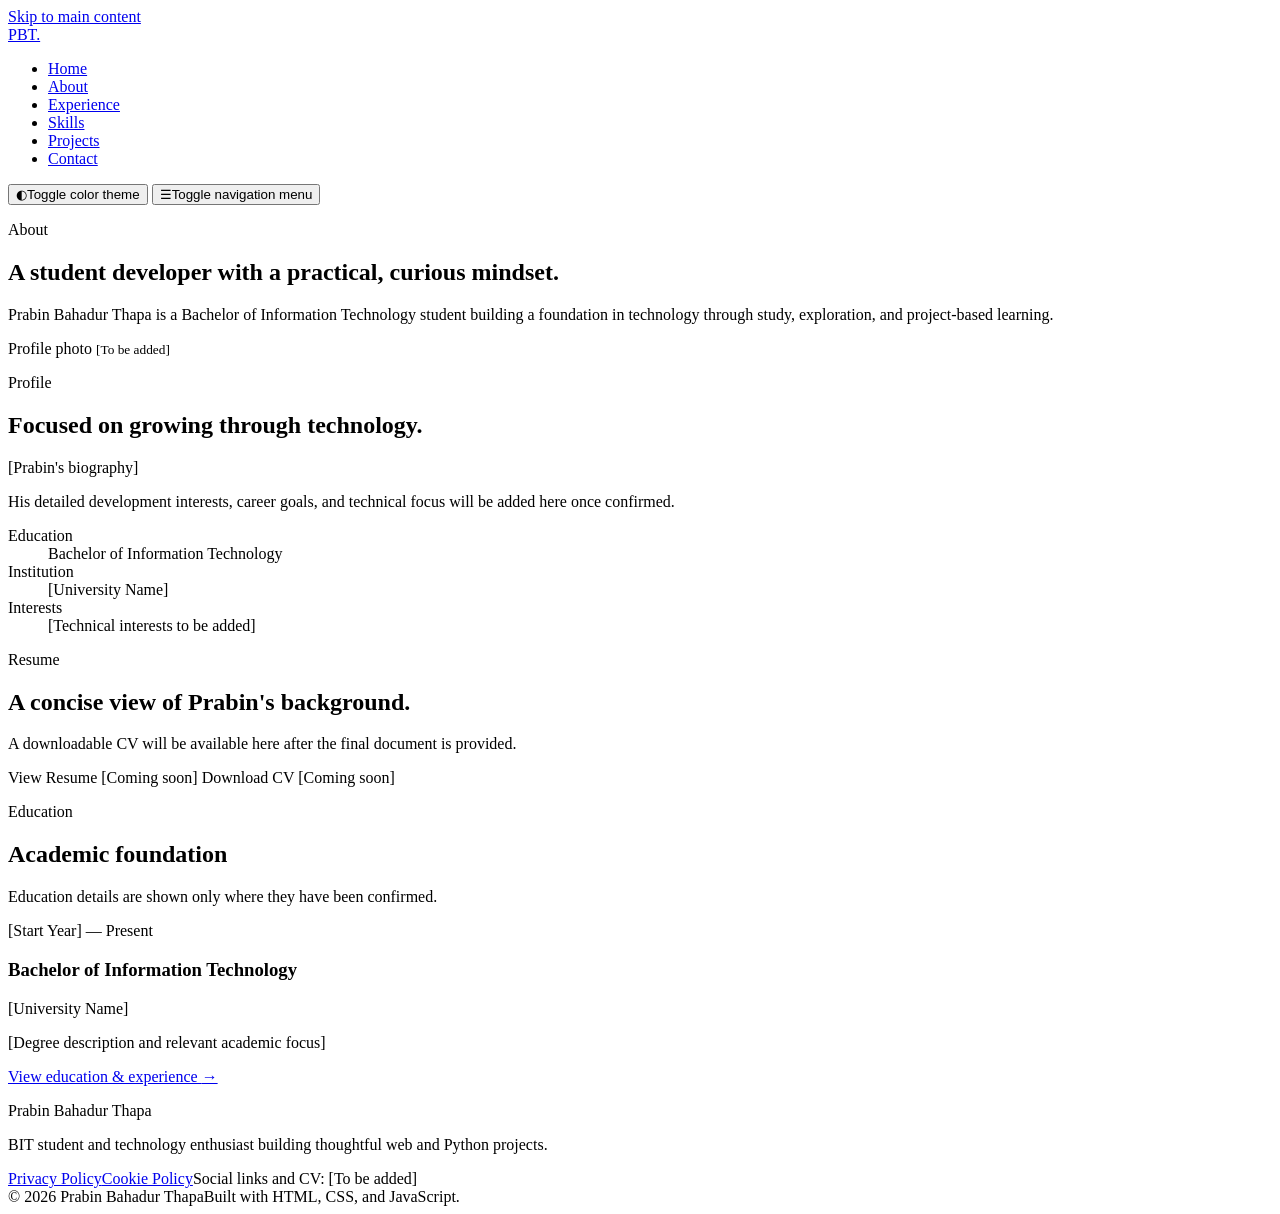
==== about.html @ 4b95089c "Add files via upload" ====
<!doctype html>
<html lang="en">
<head>
  <meta charset="utf-8">
  <meta name="viewport" content="width=device-width, initial-scale=1">
  <meta name="description" content="About Prabin Bahadur Thapa, a Bachelor of Information Technology student and technology enthusiast.">
  <title>About | Prabin Bahadur Thapa</title>
  <link rel="stylesheet" href="assets/css/style.css">
  <link rel="stylesheet" href="assets/css/responsive.css">
  <script src="assets/js/theme.js" defer></script>
  <script src="assets/js/main.js" defer></script>
</head>
<body>
  <a class="skip-link" href="#main-content">Skip to main content</a>

  <header class="site-header">
    <div class="container header__inner">
      <a class="site-brand" href="index.html" aria-label="Prabin Bahadur Thapa home page">PBT.</a>
      <nav class="primary-navigation" id="primary-navigation" aria-label="Primary navigation">
        <ul class="nav-list">
          <li><a class="nav-link" href="index.html">Home</a></li>
          <li><a class="nav-link" href="about.html" aria-current="page">About</a></li>
          <li><a class="nav-link" href="experience.html">Experience</a></li>
          <li><a class="nav-link" href="skills.html">Skills</a></li>
          <li><a class="nav-link" href="projects.php">Projects</a></li>
          <li><a class="nav-link" href="contact.html">Contact</a></li>
        </ul>
      </nav>
      <div class="header__actions">
        <button class="theme-toggle" type="button" aria-label="Switch to dark theme" aria-pressed="false">
          <span class="theme-toggle__icon" aria-hidden="true">◐</span><span class="visually-hidden">Toggle color theme</span>
        </button>
        <button class="menu-toggle" type="button" aria-controls="primary-navigation" aria-expanded="false">
          <span aria-hidden="true">☰</span><span class="visually-hidden">Toggle navigation menu</span>
        </button>
      </div>
    </div>
  </header>

  <main id="main-content" tabindex="-1">
    <section class="page-intro section">
      <div class="container">
        <p class="eyebrow">About</p>
        <h1>A student developer with a practical, curious mindset.</h1>
        <p>Prabin Bahadur Thapa is a Bachelor of Information Technology student building a foundation in technology through study, exploration, and project-based learning.</p>
      </div>
    </section>

    <section class="section section--alt" aria-labelledby="profile-title">
      <div class="container about-profile">
        <div class="profile-placeholder" role="img" aria-label="Profile photo placeholder for Prabin Bahadur Thapa">
          <span>Profile photo</span>
          <small>[To be added]</small>
        </div>
        <div>
          <div class="section-title">
            <p class="eyebrow">Profile</p>
            <h2 id="profile-title">Focused on growing through technology.</h2>
          </div>
          <div class="about-copy">
            <p>[Prabin's biography]</p>
            <p>His detailed development interests, career goals, and technical focus will be added here once confirmed.</p>
          </div>
          <dl class="profile-details">
            <div><dt>Education</dt><dd>Bachelor of Information Technology</dd></div>
            <div><dt>Institution</dt><dd>[University Name]</dd></div>
            <div><dt>Interests</dt><dd>[Technical interests to be added]</dd></div>
          </dl>
        </div>
      </div>
    </section>

    <section class="section" aria-labelledby="resume-title">
      <div class="container resume-panel">
        <div>
          <p class="eyebrow">Resume</p>
          <h2 id="resume-title">A concise view of Prabin's background.</h2>
          <p>A downloadable CV will be available here after the final document is provided.</p>
        </div>
        <div class="resume-panel__actions">
          <span class="button" aria-disabled="true">View Resume [Coming soon]</span>
          <span class="button button--secondary" aria-disabled="true">Download CV [Coming soon]</span>
        </div>
      </div>
    </section>

    <section class="section section--alt" aria-labelledby="education-summary-title">
      <div class="container">
        <div class="section-title">
          <p class="eyebrow">Education</p>
          <h2 id="education-summary-title">Academic foundation</h2>
          <p>Education details are shown only where they have been confirmed.</p>
        </div>
        <article class="card education-card">
          <div class="card__content">
            <p class="card__meta">[Start Year] — Present</p>
            <h3 class="card__title">Bachelor of Information Technology</h3>
            <p class="education-card__institution">[University Name]</p>
            <p>[Degree description and relevant academic focus]</p>
          </div>
        </article>
        <a class="button button--text" href="experience.html">View education & experience <span aria-hidden="true">→</span></a>
      </div>
    </section>
  </main>

  <footer class="site-footer">
    <div class="container footer__inner">
      <div><p class="footer__title">Prabin Bahadur Thapa</p><p class="footer__description">BIT student and technology enthusiast building thoughtful web and Python projects.</p></div>
      <nav class="footer__nav" aria-label="Footer navigation"><a href="privacy-policy.html">Privacy Policy</a><a href="cookie-policy.html">Cookie Policy</a><span class="text-muted">Social links and CV: [To be added]</span></nav>
      <div class="footer__bottom"><span>© <span id="current-year">2026</span> Prabin Bahadur Thapa</span><span>Built with HTML, CSS, and JavaScript.</span></div>
    </div>
  </footer>
</body>
</html>
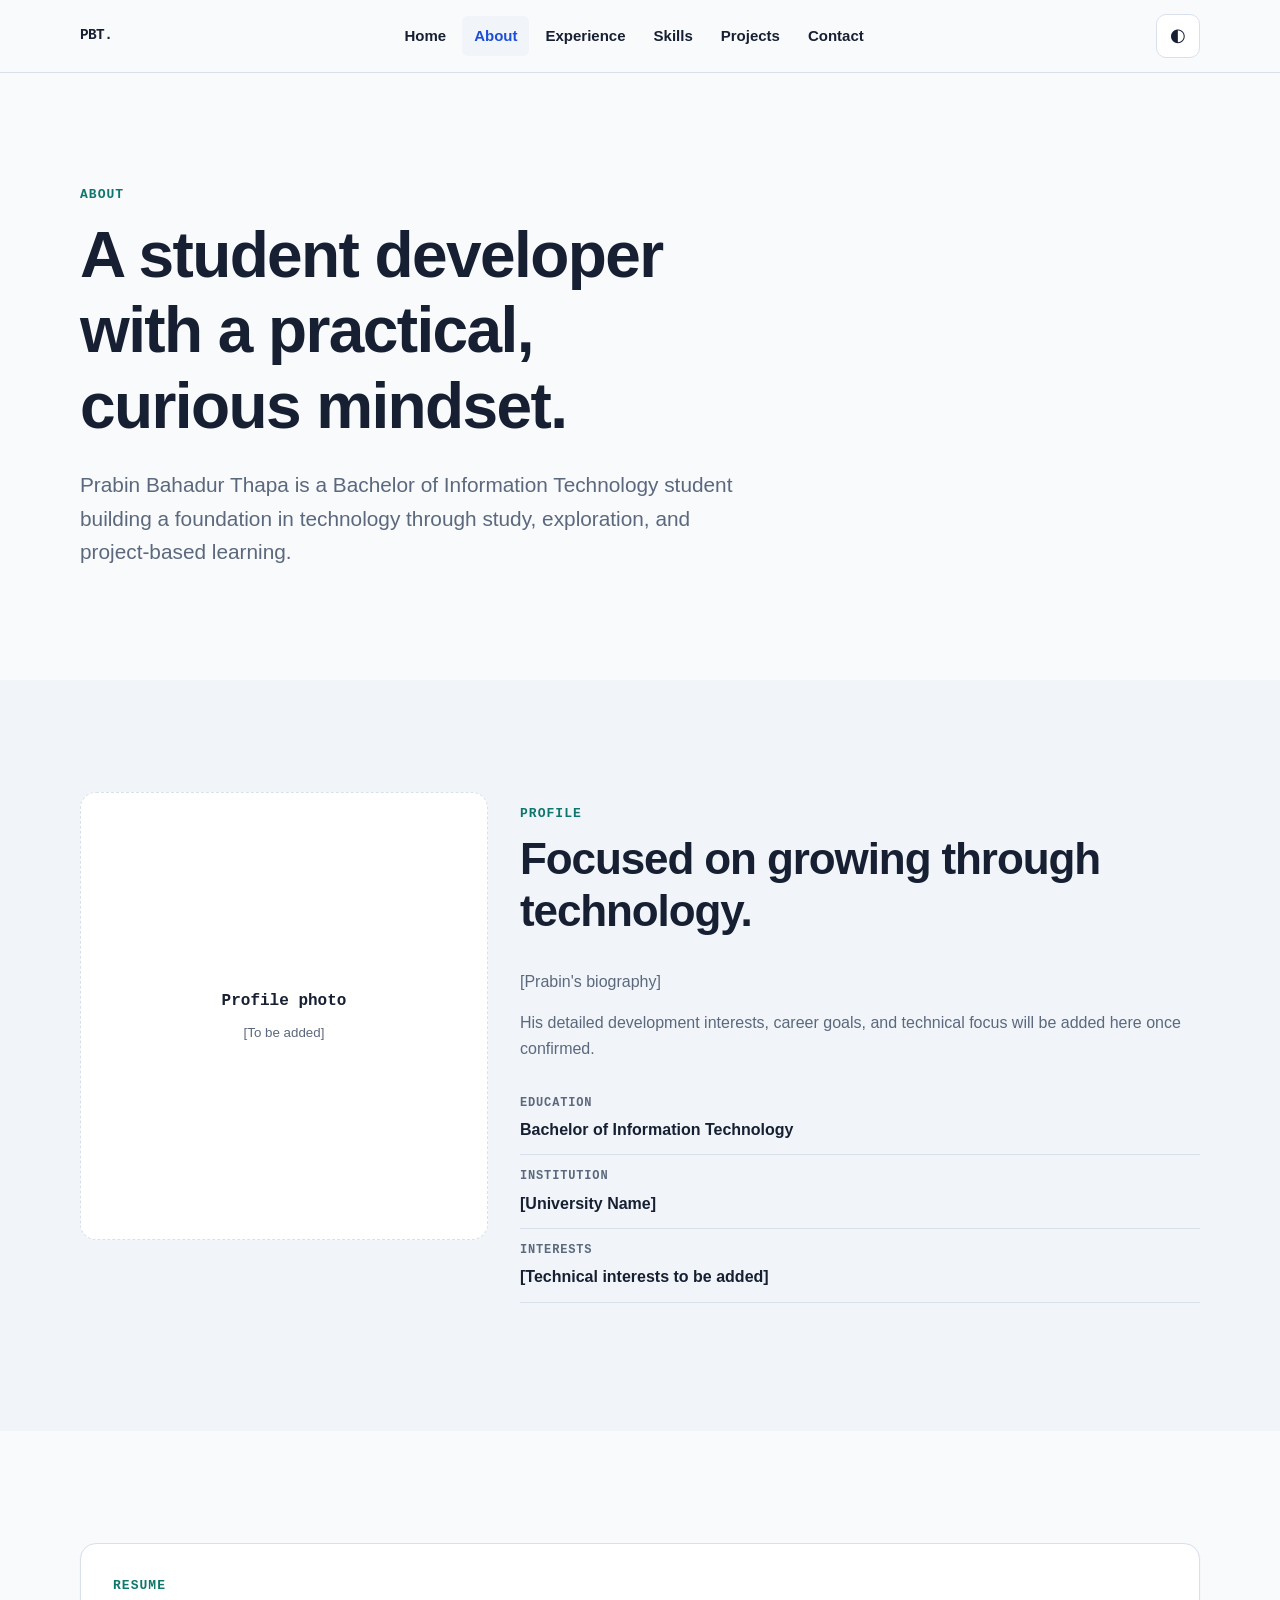
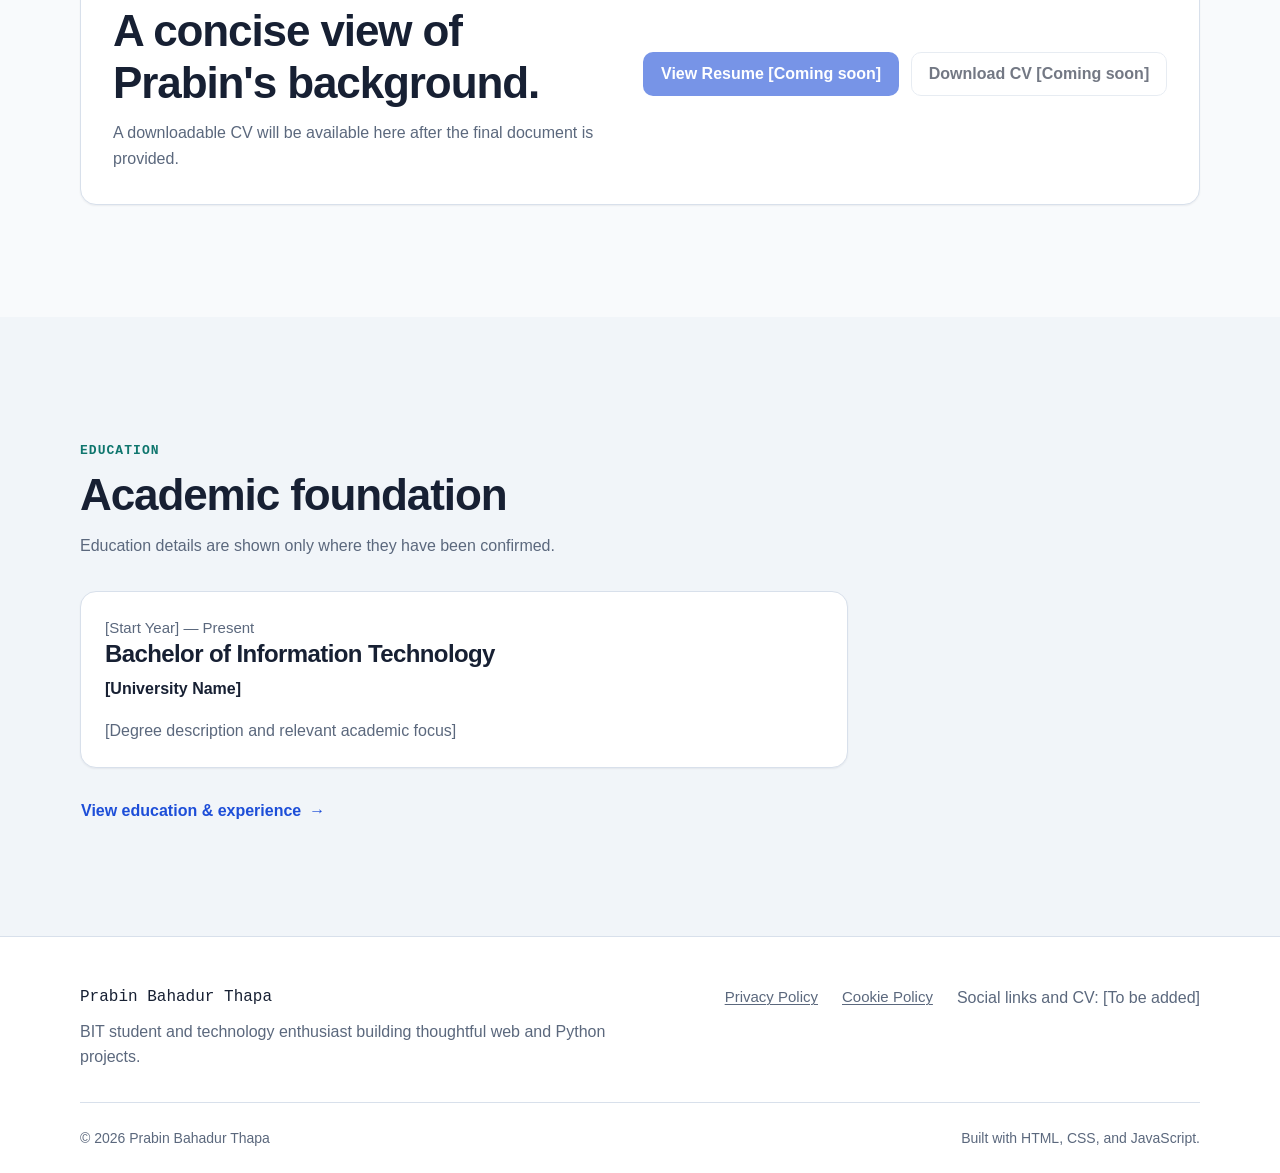
==== commit 631f5ae3: "Update asset links in about.html for simplicity" ====
--- a/about.html
+++ b/about.html
@@ -5,10 +5,10 @@
   <meta name="viewport" content="width=device-width, initial-scale=1">
   <meta name="description" content="About Prabin Bahadur Thapa, a Bachelor of Information Technology student and technology enthusiast.">
   <title>About | Prabin Bahadur Thapa</title>
-  <link rel="stylesheet" href="assets/css/style.css">
-  <link rel="stylesheet" href="assets/css/responsive.css">
-  <script src="assets/js/theme.js" defer></script>
-  <script src="assets/js/main.js" defer></script>
+  <link rel="stylesheet" href="style.css">
+  <link rel="stylesheet" href="responsive.css">
+  <script src="theme.js" defer></script>
+  <script src="main.js" defer></script>
 </head>
 <body>
   <a class="skip-link" href="#main-content">Skip to main content</a>
--- a/style.css
+++ b/style.css
@@ -0,0 +1,1362 @@
+/*
+ * Prabin Bahadur Thapa Portfolio
+ * Phase 1: shared design foundation
+ */
+
+/* =========================
+   Design tokens: light mode
+   ========================= */
+:root {
+  color-scheme: light;
+
+  --color-primary: #1d4ed8;
+  --color-primary-dark: #1e40af;
+  --color-accent: #0f766e;
+  --color-background: #f8fafc;
+  --color-surface: #ffffff;
+  --color-surface-alt: #f1f5f9;
+  --color-text: #172033;
+  --color-text-muted: #5b687d;
+  --color-border: #d8e0eb;
+  --color-focus: #f59e0b;
+  --color-success: #15803d;
+  --color-error: #b42318;
+  --color-warning: #b45309;
+  --color-cta-surface: #172033;
+  --color-cta-text: #f8fafc;
+  --color-cta-muted: #c6d1e1;
+
+  --font-primary: "Segoe UI", "Helvetica Neue", Arial, sans-serif;
+  --font-mono: "Cascadia Code", "Courier New", monospace;
+
+  --container-width: 1120px;
+  --container-wide: 1280px;
+  --radius-sm: 0.375rem;
+  --radius-md: 0.625rem;
+  --radius-lg: 1rem;
+
+  --shadow-sm: 0 1px 2px rgb(15 23 42 / 0.06);
+  --shadow-md: 0 8px 20px rgb(15 23 42 / 0.08);
+  --shadow-lg: 0 18px 42px rgb(15 23 42 / 0.12);
+
+  --space-2xs: 0.25rem;
+  --space-xs: 0.5rem;
+  --space-sm: 0.75rem;
+  --space-md: 1rem;
+  --space-lg: 1.5rem;
+  --space-xl: 2rem;
+  --space-2xl: 3rem;
+  --space-3xl: 4.5rem;
+
+  --transition-fast: 160ms ease;
+  --transition-normal: 240ms ease;
+}
+
+/* A saved user choice can be applied with data-theme on the html element. */
+[data-theme="dark"] {
+  color-scheme: dark;
+  --color-primary: #7da4ff;
+  --color-primary-dark: #a9c0ff;
+  --color-accent: #4fd1c5;
+  --color-background: #0e1726;
+  --color-surface: #152236;
+  --color-surface-alt: #1c2b42;
+  --color-text: #edf3ff;
+  --color-text-muted: #aab8cc;
+  --color-border: #30425d;
+  --color-focus: #fbbf24;
+  --color-success: #6ee7a1;
+  --color-error: #fca5a5;
+  --color-warning: #fcd34d;
+  --color-cta-surface: #091424;
+  --color-cta-text: #edf3ff;
+  --color-cta-muted: #aab8cc;
+  --shadow-sm: 0 1px 2px rgb(0 0 0 / 0.22);
+  --shadow-md: 0 8px 20px rgb(0 0 0 / 0.25);
+  --shadow-lg: 0 18px 42px rgb(0 0 0 / 0.35);
+}
+
+/* Use the operating-system preference until a manual theme is selected. */
+@media (prefers-color-scheme: dark) {
+  :root:not([data-theme="light"]) {
+    color-scheme: dark;
+    --color-primary: #7da4ff;
+    --color-primary-dark: #a9c0ff;
+    --color-accent: #4fd1c5;
+    --color-background: #0e1726;
+    --color-surface: #152236;
+    --color-surface-alt: #1c2b42;
+    --color-text: #edf3ff;
+    --color-text-muted: #aab8cc;
+    --color-border: #30425d;
+    --color-focus: #fbbf24;
+    --color-success: #6ee7a1;
+    --color-error: #fca5a5;
+    --color-warning: #fcd34d;
+    --color-cta-surface: #091424;
+    --color-cta-text: #edf3ff;
+    --color-cta-muted: #aab8cc;
+    --shadow-sm: 0 1px 2px rgb(0 0 0 / 0.22);
+    --shadow-md: 0 8px 20px rgb(0 0 0 / 0.25);
+    --shadow-lg: 0 18px 42px rgb(0 0 0 / 0.35);
+  }
+}
+
+/* =========================
+   Reset and base elements
+   ========================= */
+*,
+*::before,
+*::after {
+  box-sizing: border-box;
+}
+
+html {
+  scroll-behavior: smooth;
+}
+
+body,
+h1,
+h2,
+h3,
+h4,
+p,
+ul,
+ol,
+figure,
+blockquote {
+  margin: 0;
+}
+
+ul,
+ol {
+  padding: 0;
+}
+
+img,
+picture,
+svg {
+  display: block;
+  max-width: 100%;
+}
+
+button,
+input,
+textarea,
+select {
+  font: inherit;
+}
+
+button,
+select {
+  cursor: pointer;
+}
+
+body {
+  display: flex;
+  flex-direction: column;
+  min-width: 320px;
+  min-height: 100vh;
+  overflow-x: hidden;
+  background: var(--color-background);
+  color: var(--color-text);
+  font-family: var(--font-primary);
+  font-size: 1rem;
+  line-height: 1.6;
+  text-rendering: optimizeLegibility;
+  transition: background-color var(--transition-normal), color var(--transition-normal);
+}
+
+main {
+  flex: 1;
+}
+
+a {
+  color: var(--color-primary);
+  text-decoration-thickness: 0.09em;
+  text-underline-offset: 0.16em;
+}
+
+a:hover {
+  color: var(--color-primary-dark);
+}
+
+:focus-visible {
+  outline: 3px solid var(--color-focus);
+  outline-offset: 3px;
+}
+
+::selection {
+  background: var(--color-primary);
+  color: #ffffff;
+}
+
+/* =========================
+   Typography and layout
+   ========================= */
+h1,
+h2,
+h3,
+h4 {
+  color: var(--color-text);
+  font-weight: 700;
+  letter-spacing: -0.025em;
+  line-height: 1.18;
+}
+
+h1 {
+  font-size: clamp(2.25rem, 5vw, 4.5rem);
+}
+
+h2 {
+  font-size: clamp(1.75rem, 3.5vw, 2.75rem);
+}
+
+h3 {
+  font-size: clamp(1.25rem, 2.5vw, 1.5rem);
+}
+
+p,
+.text-muted {
+  color: var(--color-text-muted);
+}
+
+.eyebrow {
+  color: var(--color-accent);
+  font-family: var(--font-mono);
+  font-size: 0.8125rem;
+  font-weight: 700;
+  letter-spacing: 0.08em;
+  text-transform: uppercase;
+}
+
+.container {
+  width: min(100% - 2rem, var(--container-width));
+  margin-inline: auto;
+}
+
+.container--wide {
+  width: min(100% - 2rem, var(--container-wide));
+}
+
+.section {
+  padding-block: var(--space-3xl);
+}
+
+.section-title {
+  max-width: 44rem;
+  margin-bottom: var(--space-xl);
+}
+
+.section-title h2 {
+  margin-top: var(--space-xs);
+}
+
+.section-title p {
+  margin-top: var(--space-sm);
+}
+
+/* =========================
+   Global header and footer
+   ========================= */
+.skip-link {
+  position: fixed;
+  z-index: 100;
+  top: var(--space-sm);
+  left: var(--space-sm);
+  padding: var(--space-sm) var(--space-md);
+  border-radius: var(--radius-sm);
+  background: var(--color-text);
+  color: var(--color-surface);
+  font-weight: 700;
+  transform: translateY(-160%);
+}
+
+.skip-link:focus {
+  transform: translateY(0);
+}
+
+.site-header {
+  position: sticky;
+  z-index: 20;
+  top: 0;
+  border-bottom: 1px solid var(--color-border);
+  background: color-mix(in srgb, var(--color-background) 92%, transparent);
+  backdrop-filter: blur(12px);
+}
+
+.header__inner {
+  display: flex;
+  align-items: center;
+  justify-content: space-between;
+  min-height: 4.5rem;
+  gap: var(--space-md);
+}
+
+.site-brand {
+  color: var(--color-text);
+  font-family: var(--font-mono);
+  font-size: 0.9rem;
+  font-weight: 800;
+  letter-spacing: -0.04em;
+  text-decoration: none;
+  white-space: nowrap;
+}
+
+.site-brand:hover {
+  color: var(--color-primary);
+}
+
+.header__actions {
+  display: flex;
+  align-items: center;
+  gap: var(--space-xs);
+}
+
+.theme-toggle,
+.menu-toggle {
+  display: inline-grid;
+  width: 2.75rem;
+  min-height: 2.75rem;
+  place-items: center;
+  padding: 0;
+  border: 1px solid var(--color-border);
+  border-radius: var(--radius-md);
+  background: var(--color-surface);
+  color: var(--color-text);
+  transition: background-color var(--transition-fast), border-color var(--transition-fast), color var(--transition-fast);
+}
+
+.theme-toggle:hover,
+.menu-toggle:hover {
+  border-color: var(--color-primary);
+  background: var(--color-surface-alt);
+  color: var(--color-primary);
+}
+
+.theme-toggle__icon {
+  font-size: 1.1rem;
+  line-height: 1;
+}
+
+.primary-navigation {
+  display: none;
+  position: absolute;
+  top: calc(100% + 1px);
+  right: 0;
+  left: 0;
+  padding: var(--space-md);
+  border-bottom: 1px solid var(--color-border);
+  background: var(--color-surface);
+  box-shadow: var(--shadow-md);
+}
+
+.primary-navigation.is-open {
+  display: block;
+}
+
+.nav-list {
+  display: grid;
+  list-style: none;
+}
+
+.nav-link {
+  display: block;
+  padding: var(--space-sm) var(--space-md);
+  border-radius: var(--radius-sm);
+  color: var(--color-text);
+  font-weight: 700;
+  text-decoration: none;
+}
+
+.nav-link:hover,
+.nav-link[aria-current="page"] {
+  background: var(--color-surface-alt);
+  color: var(--color-primary);
+}
+
+.site-footer {
+  margin-top: auto;
+  border-top: 1px solid var(--color-border);
+  background: var(--color-surface);
+}
+
+.footer__inner {
+  display: grid;
+  gap: var(--space-xl);
+  padding-block: var(--space-2xl) var(--space-lg);
+}
+
+.footer__title {
+  color: var(--color-text);
+  font-family: var(--font-mono);
+  font-size: 1rem;
+}
+
+.footer__description {
+  max-width: 36rem;
+  margin-top: var(--space-xs);
+}
+
+.footer__nav {
+  display: flex;
+  flex-wrap: wrap;
+  gap: var(--space-sm) var(--space-lg);
+}
+
+.footer__nav a {
+  color: var(--color-text-muted);
+  font-size: 0.9375rem;
+}
+
+.footer__nav a:hover {
+  color: var(--color-primary);
+}
+
+.footer__bottom {
+  display: flex;
+  flex-wrap: wrap;
+  justify-content: space-between;
+  gap: var(--space-sm);
+  padding-top: var(--space-lg);
+  border-top: 1px solid var(--color-border);
+  color: var(--color-text-muted);
+  font-size: 0.875rem;
+}
+
+/* =========================
+   Home page
+   ========================= */
+.hero {
+  display: grid;
+  align-items: center;
+  min-height: min(44rem, calc(100vh - 4.5rem));
+  padding-block: clamp(4rem, 10vw, 7.5rem);
+}
+
+.hero__grid {
+  display: grid;
+  gap: var(--space-2xl);
+}
+
+.hero h1 {
+  max-width: 15ch;
+  margin-top: var(--space-sm);
+}
+
+.hero__lead {
+  max-width: 39rem;
+  margin-top: var(--space-lg);
+  font-size: clamp(1.125rem, 2vw, 1.3rem);
+}
+
+.hero__actions {
+  display: flex;
+  flex-wrap: wrap;
+  gap: var(--space-sm);
+  margin-top: var(--space-xl);
+}
+
+.hero__profile {
+  display: grid;
+  align-content: end;
+  min-height: 17rem;
+  padding: var(--space-xl);
+  border: 1px solid var(--color-border);
+  border-radius: var(--radius-lg);
+  background: var(--color-surface);
+  box-shadow: var(--shadow-md);
+}
+
+.hero__monogram {
+  color: var(--color-primary);
+  font-family: var(--font-mono);
+  font-size: clamp(3.5rem, 12vw, 7rem);
+  font-weight: 800;
+  letter-spacing: -0.12em;
+  line-height: 0.9;
+}
+
+.hero__profile-label {
+  margin-top: var(--space-xl);
+  color: var(--color-text);
+  font-family: var(--font-mono);
+  font-size: 0.8125rem;
+  font-weight: 700;
+  letter-spacing: 0.08em;
+  text-transform: uppercase;
+}
+
+.hero__profile-text {
+  margin-top: var(--space-xs);
+}
+
+.section--alt {
+  background: var(--color-surface-alt);
+}
+
+.introduction {
+  display: grid;
+  gap: var(--space-md);
+}
+
+.introduction .section-title {
+  margin-bottom: 0;
+}
+
+.introduction__text {
+  max-width: 50rem;
+  font-size: clamp(1.125rem, 2vw, 1.35rem);
+}
+
+.section-heading {
+  display: flex;
+  flex-wrap: wrap;
+  align-items: end;
+  justify-content: space-between;
+  gap: var(--space-md);
+  margin-bottom: var(--space-xl);
+}
+
+.section-heading .section-title {
+  margin-bottom: 0;
+}
+
+.preview-grid {
+  display: grid;
+  gap: var(--space-lg);
+}
+
+.project-preview {
+  display: grid;
+}
+
+.project-preview__image {
+  display: grid;
+  min-height: 10rem;
+  place-items: center;
+  background: linear-gradient(135deg, var(--color-surface-alt), var(--color-background));
+  color: var(--color-primary);
+  font-family: var(--font-mono);
+  font-size: 1.5rem;
+  font-weight: 800;
+}
+
+.project-preview .badge {
+  margin-bottom: var(--space-md);
+}
+
+.skills-preview {
+  display: grid;
+  border-top: 1px solid var(--color-border);
+}
+
+.skills-preview__item {
+  display: flex;
+  flex-wrap: wrap;
+  align-items: center;
+  justify-content: space-between;
+  gap: var(--space-xs) var(--space-lg);
+  padding-block: var(--space-md);
+  border-bottom: 1px solid var(--color-border);
+}
+
+.skills-preview__item span {
+  color: var(--color-text);
+  font-size: 1.125rem;
+  font-weight: 700;
+}
+
+.skills-preview__item strong {
+  color: var(--color-text-muted);
+  font-family: var(--font-mono);
+  font-size: 0.8125rem;
+  font-weight: 700;
+}
+
+.journey-preview {
+  display: grid;
+  gap: var(--space-lg);
+}
+
+.journey-preview .section-title {
+  margin-bottom: 0;
+}
+
+.timeline-preview {
+  display: grid;
+  gap: var(--space-lg);
+}
+
+.timeline-preview__item {
+  position: relative;
+  padding-left: var(--space-xl);
+}
+
+.timeline-preview__item::before {
+  position: absolute;
+  top: 1rem;
+  bottom: -2rem;
+  left: 0.3125rem;
+  width: 1px;
+  background: var(--color-border);
+  content: "";
+}
+
+.timeline-preview__item:last-child::before {
+  display: none;
+}
+
+.timeline-preview__marker {
+  position: absolute;
+  top: 0.35rem;
+  left: 0;
+  width: 0.7rem;
+  height: 0.7rem;
+  border: 2px solid var(--color-background);
+  border-radius: 50%;
+  background: var(--color-primary);
+  box-shadow: 0 0 0 1px var(--color-primary);
+}
+
+.timeline-preview__label {
+  margin-bottom: var(--space-2xs);
+  color: var(--color-accent);
+  font-family: var(--font-mono);
+  font-size: 0.8125rem;
+  font-weight: 700;
+  letter-spacing: 0.06em;
+  text-transform: uppercase;
+}
+
+.timeline-preview h3 {
+  margin-bottom: var(--space-xs);
+}
+
+.final-cta {
+  background: var(--color-cta-surface);
+}
+
+.final-cta__content {
+  max-width: 46rem;
+}
+
+.final-cta .eyebrow {
+  color: var(--color-accent);
+}
+
+.final-cta h2 {
+  margin-top: var(--space-sm);
+  color: var(--color-cta-text);
+}
+
+.final-cta p:not(.eyebrow) {
+  margin-top: var(--space-md);
+  color: var(--color-cta-muted);
+}
+
+.final-cta .button {
+  margin-top: var(--space-xl);
+}
+
+/* =========================
+   About and experience pages
+   ========================= */
+.page-intro {
+  padding-block: clamp(4rem, 9vw, 6.5rem);
+}
+
+.page-intro h1 {
+  max-width: 19ch;
+  margin-top: var(--space-sm);
+}
+
+.page-intro p:not(.eyebrow) {
+  max-width: 42rem;
+  margin-top: var(--space-lg);
+  font-size: clamp(1.125rem, 2vw, 1.3rem);
+}
+
+.about-profile {
+  display: grid;
+  gap: var(--space-xl);
+}
+
+.profile-placeholder {
+  display: grid;
+  min-height: 19rem;
+  place-content: center;
+  gap: var(--space-xs);
+  border: 1px dashed var(--color-border);
+  border-radius: var(--radius-lg);
+  background: var(--color-surface);
+  color: var(--color-text-muted);
+  text-align: center;
+}
+
+.profile-placeholder span {
+  color: var(--color-text);
+  font-family: var(--font-mono);
+  font-size: 1rem;
+  font-weight: 700;
+}
+
+.about-copy {
+  display: grid;
+  gap: var(--space-md);
+  max-width: 42rem;
+}
+
+.profile-details {
+  display: grid;
+  gap: var(--space-sm);
+  margin-top: var(--space-xl);
+}
+
+.profile-details div {
+  display: grid;
+  gap: var(--space-2xs);
+  padding-bottom: var(--space-sm);
+  border-bottom: 1px solid var(--color-border);
+}
+
+.profile-details dt {
+  color: var(--color-text-muted);
+  font-family: var(--font-mono);
+  font-size: 0.75rem;
+  font-weight: 700;
+  letter-spacing: 0.07em;
+  text-transform: uppercase;
+}
+
+.profile-details dd {
+  margin: 0;
+  color: var(--color-text);
+  font-weight: 700;
+}
+
+.resume-panel {
+  display: grid;
+  gap: var(--space-xl);
+  padding: var(--space-xl);
+  border: 1px solid var(--color-border);
+  border-radius: var(--radius-lg);
+  background: var(--color-surface);
+  box-shadow: var(--shadow-sm);
+}
+
+.resume-panel h2 {
+  margin-top: var(--space-xs);
+}
+
+.resume-panel p:not(.eyebrow) {
+  max-width: 38rem;
+  margin-top: var(--space-sm);
+}
+
+.resume-panel__actions {
+  display: flex;
+  flex-wrap: wrap;
+  gap: var(--space-sm);
+}
+
+.education-card {
+  max-width: 48rem;
+}
+
+.education-card__institution {
+  margin-bottom: var(--space-md);
+  color: var(--color-text);
+  font-weight: 700;
+}
+
+.education-card + .button {
+  margin-top: var(--space-xl);
+}
+
+.detail-timeline {
+  display: grid;
+  gap: var(--space-lg);
+  max-width: 48rem;
+}
+
+.detail-timeline__item {
+  padding: var(--space-xl);
+  border-left: 3px solid var(--color-primary);
+  border-radius: 0 var(--radius-md) var(--radius-md) 0;
+  background: var(--color-surface);
+  box-shadow: var(--shadow-sm);
+}
+
+.detail-timeline__date {
+  color: var(--color-accent);
+  font-family: var(--font-mono);
+  font-size: 0.8125rem;
+  font-weight: 700;
+}
+
+.detail-timeline__item h3 {
+  margin-top: var(--space-xs);
+}
+
+.detail-timeline__place {
+  margin-top: var(--space-xs);
+  color: var(--color-text);
+  font-weight: 700;
+}
+
+.detail-timeline__place + p {
+  margin-top: var(--space-md);
+}
+
+.empty-state {
+  max-width: 48rem;
+  padding: var(--space-xl);
+  border: 1px dashed var(--color-border);
+  border-radius: var(--radius-lg);
+  background: var(--color-surface-alt);
+}
+
+.empty-state p {
+  margin-top: var(--space-sm);
+}
+
+/* =========================
+   Skills page
+   ========================= */
+.skill-grid {
+  display: grid;
+  gap: var(--space-lg);
+}
+
+.skill-card {
+  min-height: 13rem;
+}
+
+.skill-card .card__content {
+  display: flex;
+  height: 100%;
+  flex-direction: column;
+}
+
+.skill-card__number {
+  margin-bottom: auto;
+  color: var(--color-accent);
+  font-family: var(--font-mono);
+  font-size: 0.8125rem;
+  font-weight: 700;
+}
+
+.skill-card .card__title {
+  margin-top: var(--space-xl);
+}
+
+.skill-list {
+  display: flex;
+  flex-wrap: wrap;
+  gap: var(--space-xs);
+  margin-top: var(--space-md);
+}
+
+.skill-note {
+  max-width: 52rem;
+}
+
+.skill-note h2 {
+  margin-top: var(--space-sm);
+}
+
+.skill-note p:not(.eyebrow) {
+  margin-top: var(--space-md);
+  font-size: 1.125rem;
+}
+
+/* =========================
+   Projects page
+   ========================= */
+.project-controls {
+  display: grid;
+  gap: var(--space-md);
+}
+
+.project-search {
+  max-width: 30rem;
+}
+
+.project-filters {
+  display: flex;
+  flex-wrap: wrap;
+  gap: var(--space-xs);
+}
+
+.filter-button {
+  min-height: 2.35rem;
+  padding: 0.45rem 0.75rem;
+  border: 1px solid var(--color-border);
+  border-radius: 999px;
+  background: var(--color-surface);
+  color: var(--color-text-muted);
+  font-size: 0.875rem;
+  font-weight: 700;
+  transition: background-color var(--transition-fast), border-color var(--transition-fast), color var(--transition-fast);
+}
+
+.filter-button:hover,
+.filter-button.is-active {
+  border-color: var(--color-primary);
+  background: var(--color-primary);
+  color: #ffffff;
+}
+
+.project-results {
+  margin-top: var(--space-lg);
+  color: var(--color-text-muted);
+  font-family: var(--font-mono);
+  font-size: 0.8125rem;
+  font-weight: 700;
+}
+
+.project-grid {
+  display: grid;
+  gap: var(--space-lg);
+  margin-top: var(--space-md);
+}
+
+.project-card {
+  display: grid;
+}
+
+.project-card[hidden] {
+  display: none;
+}
+
+.project-card__image {
+  display: grid;
+  min-height: 10.5rem;
+  place-items: center;
+  border-bottom: 1px solid var(--color-border);
+  background: linear-gradient(135deg, var(--color-background), var(--color-surface-alt));
+}
+
+.project-card__image span {
+  color: var(--color-primary);
+  font-family: var(--font-mono);
+  font-size: 1.35rem;
+  font-weight: 800;
+}
+
+.project-card__cover,
+.project-cover-image,
+.screenshot-placeholder img {
+  width: 100%;
+  object-fit: cover;
+}
+
+.project-card__cover {
+  height: 10.5rem;
+  border-bottom: 1px solid var(--color-border);
+}
+
+.project-cover-image {
+  display: block;
+  max-height: 34rem;
+  border-block: 1px solid var(--color-border);
+}
+
+.project-card .card__content {
+  display: flex;
+  height: 100%;
+  flex-direction: column;
+}
+
+.project-card__category {
+  color: var(--color-accent);
+  font-family: var(--font-mono);
+  font-size: 0.75rem;
+  font-weight: 700;
+  letter-spacing: 0.05em;
+  text-transform: uppercase;
+}
+
+.project-card .card__title {
+  margin-top: var(--space-xs);
+}
+
+.project-card__technologies {
+  display: flex;
+  flex-wrap: wrap;
+  gap: var(--space-xs);
+  margin-top: var(--space-lg);
+}
+
+.project-card__actions {
+  display: flex;
+  flex-wrap: wrap;
+  gap: var(--space-sm);
+  margin-top: auto;
+  padding-top: var(--space-xl);
+}
+
+.project-empty-state {
+  margin-top: var(--space-lg);
+  padding: var(--space-xl);
+  border: 1px dashed var(--color-border);
+  border-radius: var(--radius-lg);
+  background: var(--color-surface);
+  text-align: center;
+}
+
+.project-empty-state p {
+  margin-top: var(--space-xs);
+}
+
+/* =========================
+   Project detail page
+   ========================= */
+.project-detail-hero {
+  padding-block: clamp(3.5rem, 8vw, 6rem);
+}
+
+.back-link {
+  display: inline-flex;
+  gap: var(--space-xs);
+  margin-bottom: var(--space-xl);
+  font-weight: 700;
+}
+
+.project-detail-hero h1 {
+  max-width: 18ch;
+  margin-top: var(--space-sm);
+}
+
+.project-detail-hero__summary {
+  max-width: 46rem;
+  margin-top: var(--space-lg);
+  font-size: clamp(1.125rem, 2vw, 1.3rem);
+}
+
+.project-detail-hero__actions {
+  display: flex;
+  flex-wrap: wrap;
+  gap: var(--space-sm);
+  margin-top: var(--space-xl);
+}
+
+.project-cover {
+  display: grid;
+  min-height: clamp(14rem, 35vw, 28rem);
+  place-items: center;
+  border-block: 1px solid var(--color-border);
+  background: linear-gradient(135deg, var(--color-surface-alt), var(--color-background));
+  color: var(--color-text-muted);
+  font-family: var(--font-mono);
+  font-weight: 700;
+}
+
+.project-detail-layout {
+  display: grid;
+  gap: var(--space-2xl);
+}
+
+.project-detail-content {
+  display: grid;
+  gap: var(--space-2xl);
+}
+
+.project-detail-content h2,
+.project-info-card h2 {
+  font-size: clamp(1.35rem, 2.5vw, 1.7rem);
+}
+
+.project-detail-content h2 + p,
+.project-detail-content h2 + .feature-list,
+.project-detail-content h2 + .screenshot-grid {
+  margin-top: var(--space-md);
+}
+
+.feature-list {
+  display: grid;
+  gap: var(--space-sm);
+  padding-left: 1.25rem;
+  color: var(--color-text-muted);
+}
+
+.feature-list li::marker {
+  color: var(--color-primary);
+}
+
+.screenshot-grid {
+  display: grid;
+  gap: var(--space-md);
+}
+
+.screenshot-placeholder {
+  overflow: hidden;
+  border: 1px solid var(--color-border);
+  border-radius: var(--radius-md);
+  background: var(--color-surface);
+}
+
+.screenshot-placeholder div {
+  display: grid;
+  min-height: 12rem;
+  place-items: center;
+  background: var(--color-surface-alt);
+  color: var(--color-text-muted);
+  font-family: var(--font-mono);
+  font-size: 0.8125rem;
+  font-weight: 700;
+}
+
+.screenshot-placeholder figcaption {
+  padding: var(--space-sm);
+  color: var(--color-text-muted);
+  font-size: 0.875rem;
+}
+
+.project-detail-sidebar {
+  display: grid;
+  align-content: start;
+  gap: var(--space-md);
+}
+
+.project-info-card {
+  padding: var(--space-lg);
+  border: 1px solid var(--color-border);
+  border-radius: var(--radius-lg);
+  background: var(--color-surface);
+  box-shadow: var(--shadow-sm);
+}
+
+.project-info-card .project-card__technologies {
+  margin-top: var(--space-md);
+}
+
+.project-spec-list {
+  display: grid;
+  gap: var(--space-sm);
+  margin-top: var(--space-md);
+}
+
+.project-spec-list div {
+  display: grid;
+  gap: var(--space-2xs);
+  padding-bottom: var(--space-sm);
+  border-bottom: 1px solid var(--color-border);
+}
+
+.project-spec-list div:last-child {
+  padding-bottom: 0;
+  border-bottom: 0;
+}
+
+.project-spec-list dt {
+  color: var(--color-text-muted);
+  font-family: var(--font-mono);
+  font-size: 0.75rem;
+  font-weight: 700;
+}
+
+.project-spec-list dd {
+  margin: 0;
+  color: var(--color-text);
+}
+
+.related-projects {
+  display: grid;
+  gap: var(--space-lg);
+}
+
+.related-projects .button {
+  margin-top: var(--space-lg);
+}
+
+/* =========================
+   Reusable components
+   ========================= */
+.button {
+  display: inline-flex;
+  align-items: center;
+  justify-content: center;
+  gap: var(--space-xs);
+  min-height: 2.75rem;
+  padding: 0.7rem 1.05rem;
+  border: 1px solid transparent;
+  border-radius: var(--radius-md);
+  background: var(--color-primary);
+  color: #ffffff;
+  font-weight: 700;
+  line-height: 1.2;
+  text-align: center;
+  text-decoration: none;
+  transition: background-color var(--transition-fast), border-color var(--transition-fast), color var(--transition-fast), transform var(--transition-fast), box-shadow var(--transition-fast);
+}
+
+.button:hover {
+  background: var(--color-primary-dark);
+  color: #ffffff;
+  box-shadow: var(--shadow-sm);
+  transform: translateY(-1px);
+}
+
+.button--secondary {
+  border-color: var(--color-border);
+  background: var(--color-surface);
+  color: var(--color-text);
+}
+
+.button--secondary:hover {
+  border-color: var(--color-primary);
+  background: var(--color-surface-alt);
+  color: var(--color-text);
+}
+
+.button--text {
+  min-height: auto;
+  padding: 0;
+  background: transparent;
+  color: var(--color-primary);
+}
+
+.button--text:hover {
+  background: transparent;
+  box-shadow: none;
+  color: var(--color-primary-dark);
+  transform: none;
+}
+
+.button:disabled,
+.button[aria-disabled="true"] {
+  cursor: not-allowed;
+  opacity: 0.6;
+  pointer-events: none;
+}
+
+.card {
+  border: 1px solid var(--color-border);
+  border-radius: var(--radius-lg);
+  background: var(--color-surface);
+  box-shadow: var(--shadow-sm);
+  overflow: hidden;
+}
+
+.card__content {
+  padding: var(--space-lg);
+}
+
+.card__title {
+  margin-bottom: var(--space-xs);
+}
+
+.card__meta {
+  color: var(--color-text-muted);
+  font-size: 0.9375rem;
+}
+
+.badge {
+  display: inline-flex;
+  align-items: center;
+  min-height: 1.75rem;
+  padding: 0.2rem 0.55rem;
+  border: 1px solid var(--color-border);
+  border-radius: 999px;
+  background: var(--color-surface-alt);
+  color: var(--color-text-muted);
+  font-family: var(--font-mono);
+  font-size: 0.75rem;
+  font-weight: 700;
+}
+
+.form-group {
+  display: grid;
+  gap: var(--space-xs);
+  margin-bottom: var(--space-lg);
+}
+
+.form-label {
+  color: var(--color-text);
+  font-weight: 700;
+}
+
+.form-control {
+  width: 100%;
+  min-height: 2.85rem;
+  padding: 0.7rem 0.8rem;
+  border: 1px solid var(--color-border);
+  border-radius: var(--radius-md);
+  background: var(--color-surface);
+  color: var(--color-text);
+  line-height: 1.4;
+  transition: border-color var(--transition-fast), box-shadow var(--transition-fast), background-color var(--transition-normal);
+}
+
+textarea.form-control {
+  min-height: 9rem;
+  resize: vertical;
+}
+
+.form-control::placeholder {
+  color: var(--color-text-muted);
+  opacity: 0.85;
+}
+
+.form-control:hover {
+  border-color: var(--color-primary);
+}
+
+.form-control:focus {
+  border-color: var(--color-primary);
+  outline: none;
+  box-shadow: 0 0 0 3px color-mix(in srgb, var(--color-primary) 20%, transparent);
+}
+
+.form-help,
+.form-error {
+  font-size: 0.875rem;
+}
+
+.form-help {
+  color: var(--color-text-muted);
+}
+
+.form-error {
+  color: var(--color-error);
+}
+
+.alert {
+  padding: var(--space-md);
+  border: 1px solid currentColor;
+  border-radius: var(--radius-md);
+  background: var(--color-surface-alt);
+}
+
+.alert--success { color: var(--color-success); }
+.alert--error { color: var(--color-error); }
+.alert--warning { color: var(--color-warning); }
+
+.visually-hidden {
+  position: absolute;
+  width: 1px;
+  height: 1px;
+  padding: 0;
+  margin: -1px;
+  overflow: hidden;
+  clip: rect(0, 0, 0, 0);
+  white-space: nowrap;
+  border: 0;
+}
+
+@media (prefers-reduced-motion: reduce) {
+  html {
+    scroll-behavior: auto;
+  }
+
+  *,
+  *::before,
+  *::after {
+    scroll-behavior: auto !important;
+    transition-duration: 0.01ms !important;
+    animation-duration: 0.01ms !important;
+    animation-iteration-count: 1 !important;
+  }
+}
--- a/responsive.css
+++ b/responsive.css
@@ -0,0 +1,149 @@
+/*
+ * Phase 1 responsive foundation.
+ * Page- and component-specific responsive layouts belong to their later phases.
+ */
+
+@media (min-width: 48rem) {
+  .container,
+  .container--wide {
+    width: min(100% - 3rem, var(--container-width));
+  }
+
+  .container--wide {
+    width: min(100% - 3rem, var(--container-wide));
+  }
+
+  .section {
+    padding-block: clamp(4.5rem, 9vw, 7rem);
+  }
+
+  .menu-toggle {
+    display: none;
+  }
+
+  .primary-navigation {
+    display: block;
+    position: static;
+    padding: 0;
+    border: 0;
+    background: transparent;
+    box-shadow: none;
+  }
+
+  .header__inner {
+    gap: var(--space-xl);
+  }
+
+  .nav-list {
+    display: flex;
+    align-items: center;
+    gap: var(--space-2xs);
+  }
+
+  .nav-link {
+    padding: var(--space-xs) var(--space-sm);
+    font-size: 0.9375rem;
+  }
+
+  .footer__inner {
+    grid-template-columns: minmax(0, 1fr) auto;
+    align-items: start;
+  }
+
+  .footer__bottom {
+    grid-column: 1 / -1;
+  }
+
+  .hero__grid {
+    grid-template-columns: minmax(0, 1.4fr) minmax(16rem, 0.7fr);
+    align-items: center;
+  }
+
+  .hero__profile {
+    min-height: 22rem;
+  }
+
+  .preview-grid {
+    grid-template-columns: repeat(3, minmax(0, 1fr));
+  }
+
+  .journey-preview {
+    grid-template-columns: minmax(13rem, 0.65fr) minmax(0, 1fr);
+    align-items: start;
+  }
+
+  .journey-preview > .button {
+    grid-column: 1 / -1;
+    justify-self: start;
+  }
+
+  .about-profile {
+    grid-template-columns: minmax(15rem, 0.75fr) minmax(0, 1.25fr);
+    align-items: start;
+  }
+
+  .profile-placeholder {
+    min-height: 28rem;
+  }
+
+  .resume-panel {
+    grid-template-columns: minmax(0, 1fr) auto;
+    align-items: center;
+  }
+
+  .skill-grid {
+    grid-template-columns: repeat(2, minmax(0, 1fr));
+  }
+
+  .project-grid {
+    grid-template-columns: repeat(2, minmax(0, 1fr));
+  }
+
+  .screenshot-grid,
+  .related-projects {
+    grid-template-columns: repeat(2, minmax(0, 1fr));
+  }
+}
+
+@media (min-width: 75rem) {
+  .skill-grid {
+    grid-template-columns: repeat(3, minmax(0, 1fr));
+  }
+
+  .project-grid {
+    grid-template-columns: repeat(3, minmax(0, 1fr));
+  }
+
+  .project-detail-layout {
+    grid-template-columns: minmax(0, 1fr) minmax(16rem, 0.38fr);
+    align-items: start;
+  }
+
+  .project-detail-sidebar {
+    position: sticky;
+    top: 6rem;
+  }
+}
+
+@media (max-width: 29.99rem) {
+  .container,
+  .container--wide {
+    width: min(100% - 1.5rem, var(--container-width));
+  }
+
+  .container--wide {
+    width: min(100% - 1.5rem, var(--container-wide));
+  }
+
+  .section {
+    padding-block: var(--space-2xl);
+  }
+
+  .button {
+    width: 100%;
+  }
+
+  .card__content {
+    padding: var(--space-md);
+  }
+}
